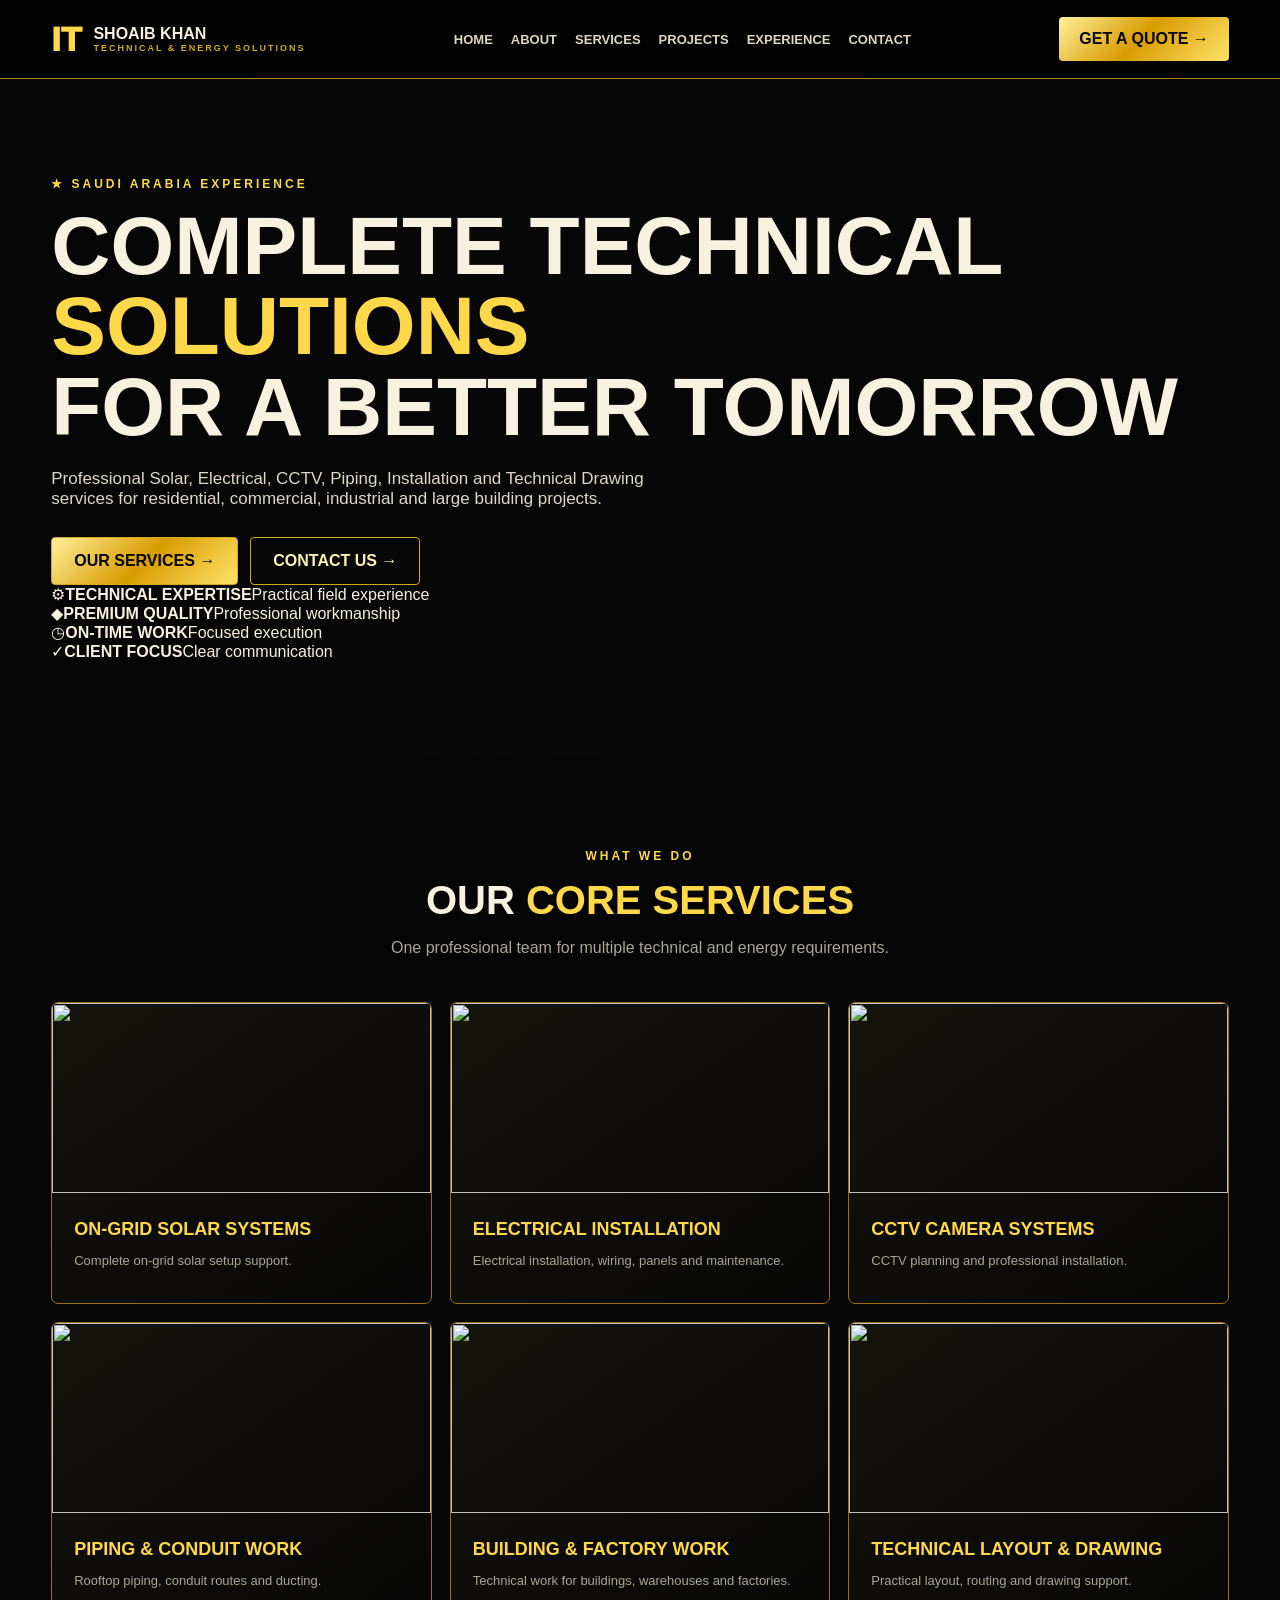
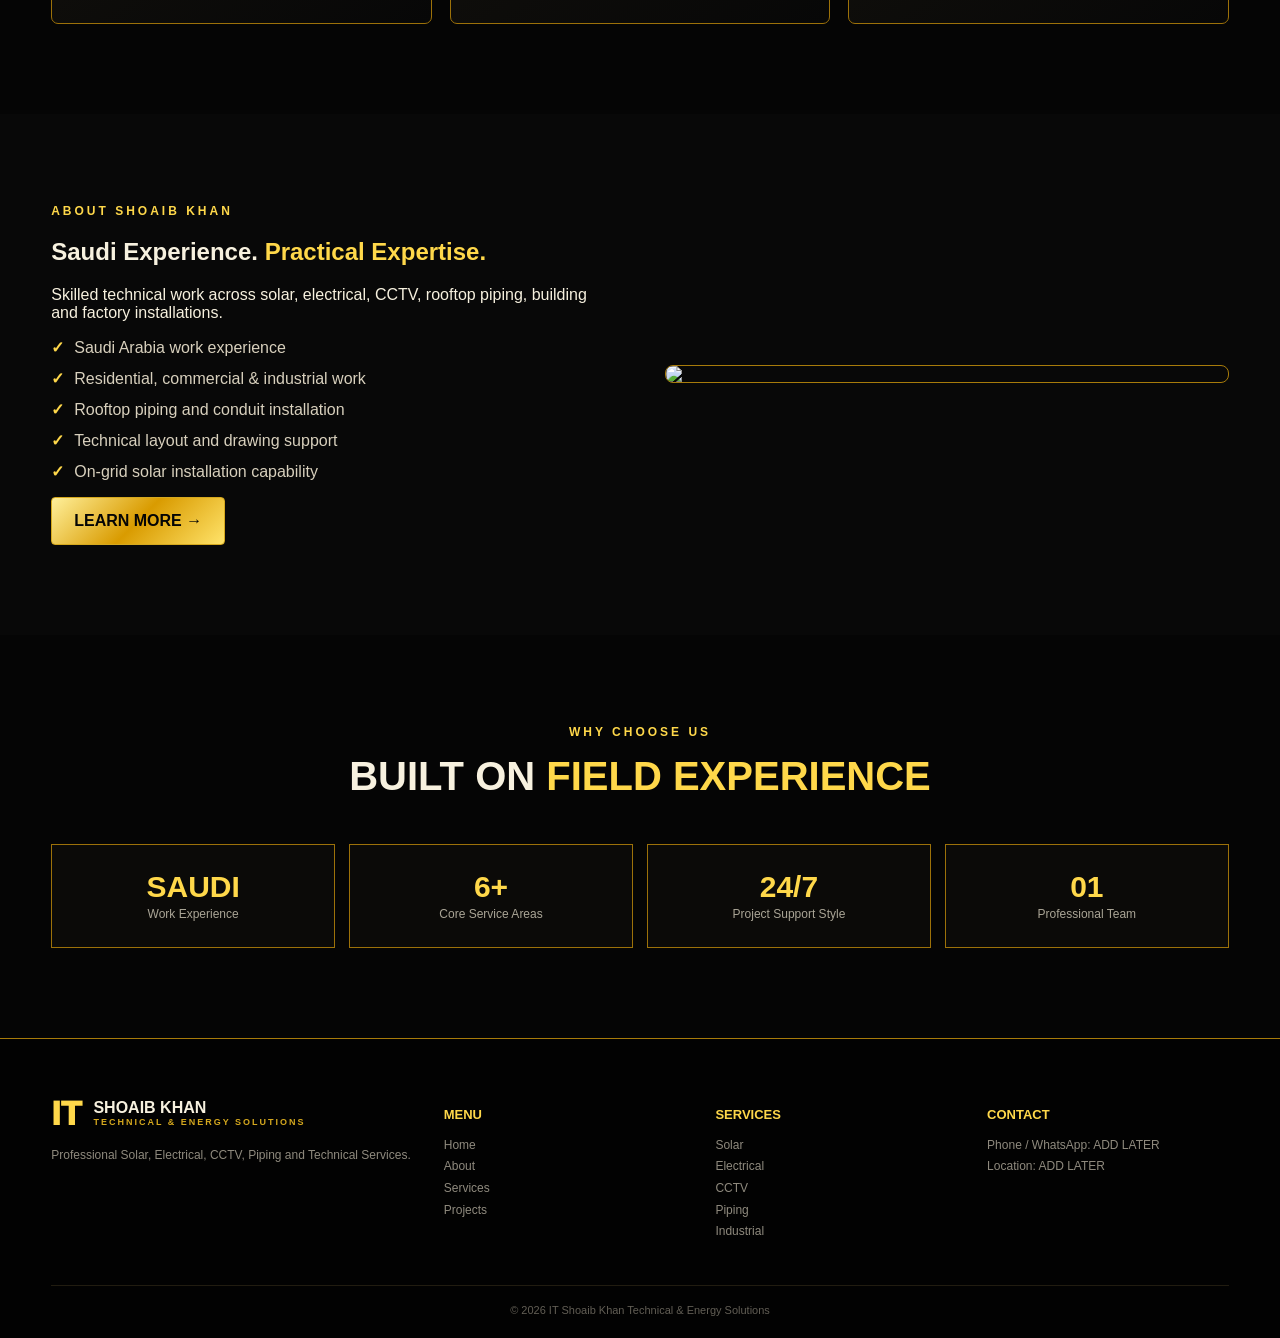
==== index.html @ 45825aa4 "Add files via upload" ====
<!doctype html><html lang="en"><head><meta charset="utf-8"><meta name="viewport" content="width=device-width,initial-scale=1"><title>IT Shoaib Khan | Technical & Energy Solutions</title><link rel="stylesheet" href="style.css"></head><body>
<header><div class="wrap nav"><a href="index.html" class="brand"><span class="mark">IT</span><span>SHOAIB KHAN<small>TECHNICAL & ENERGY SOLUTIONS</small></span></a><button class="hamb" onclick="document.querySelector('.links').classList.toggle('open')">☰</button><nav class="links"><a href="index.html">HOME</a><a href="about.html">ABOUT</a><a href="services.html">SERVICES</a><a href="projects.html">PROJECTS</a><a href="experience.html">EXPERIENCE</a><a href="contact.html">CONTACT</a></nav><a class="quote" href="contact.html">GET A QUOTE →</a></div></header>
<main>
<section class="hero"><div class="wrap"><div class="eyebrow">★ SAUDI ARABIA EXPERIENCE</div><h1>COMPLETE TECHNICAL<br><span class="gold">SOLUTIONS</span><br>FOR A BETTER TOMORROW</h1><p>Professional Solar, Electrical, CCTV, Piping, Installation and Technical Drawing services for residential, commercial, industrial and large building projects.</p><div class="actions"><a class="btn goldbtn" href="services.html">OUR SERVICES →</a><a class="btn darkbtn" href="contact.html">CONTACT US →</a></div><div class="chips"><div class="chip">⚙<b>TECHNICAL EXPERTISE</b><span>Practical field experience</span></div><div class="chip">◆<b>PREMIUM QUALITY</b><span>Professional workmanship</span></div><div class="chip">◷<b>ON-TIME WORK</b><span>Focused execution</span></div><div class="chip">✓<b>CLIENT FOCUS</b><span>Clear communication</span></div></div></div></section>
<section><div class="wrap"><div class="head"><div class="eyebrow">WHAT WE DO</div><h2>OUR <span class="gold">CORE SERVICES</span></h2><p>One professional team for multiple technical and energy requirements.</p></div><div class="cards">
<article class="card"><img src="https://images.unsplash.com/photo-1508514177221-188b1cf16e9d?auto=format&fit=crop&w=900&q=85"><div class="body"><h3>ON-GRID SOLAR SYSTEMS</h3><p>Complete on-grid solar setup support.</p></div></article>
<article class="card"><img src="https://images.unsplash.com/photo-1621905252507-b35492cc74b4?auto=format&fit=crop&w=900&q=85"><div class="body"><h3>ELECTRICAL INSTALLATION</h3><p>Electrical installation, wiring, panels and maintenance.</p></div></article>
<article class="card"><img src="https://images.unsplash.com/photo-1558008258-3256797b43f3?auto=format&fit=crop&w=900&q=85"><div class="body"><h3>CCTV CAMERA SYSTEMS</h3><p>CCTV planning and professional installation.</p></div></article>
<article class="card"><img src="https://images.unsplash.com/photo-1513828583688-c52646db42da?auto=format&fit=crop&w=900&q=85"><div class="body"><h3>PIPING & CONDUIT WORK</h3><p>Rooftop piping, conduit routes and ducting.</p></div></article>
<article class="card"><img src="https://images.unsplash.com/photo-1581094794329-c8112a89af12?auto=format&fit=crop&w=900&q=85"><div class="body"><h3>BUILDING & FACTORY WORK</h3><p>Technical work for buildings, warehouses and factories.</p></div></article>
<article class="card"><img src="https://images.unsplash.com/photo-1581092160607-ee22621dd758?auto=format&fit=crop&w=900&q=85"><div class="body"><h3>TECHNICAL LAYOUT & DRAWING</h3><p>Practical layout, routing and drawing support.</p></div></article>
</div></div></section>
<section class="dark2"><div class="wrap split"><div><div class="eyebrow">ABOUT SHOAIB KHAN</div><h2>Saudi Experience. <span class="gold">Practical Expertise.</span></h2><p>Skilled technical work across solar, electrical, CCTV, rooftop piping, building and factory installations.</p><ul class="checks"><li>Saudi Arabia work experience</li><li>Residential, commercial & industrial work</li><li>Rooftop piping and conduit installation</li><li>Technical layout and drawing support</li><li>On-grid solar installation capability</li></ul><a class="btn goldbtn" href="about.html">LEARN MORE →</a></div><img src="https://images.unsplash.com/photo-1581094794329-c8112a89af12?auto=format&fit=crop&w=1100&q=85"></div></section>
<section><div class="wrap"><div class="head"><div class="eyebrow">WHY CHOOSE US</div><h2>BUILT ON <span class="gold">FIELD EXPERIENCE</span></h2></div><div class="stats"><div class="stat"><strong>SAUDI</strong><span>Work Experience</span></div><div class="stat"><strong>6+</strong><span>Core Service Areas</span></div><div class="stat"><strong>24/7</strong><span>Project Support Style</span></div><div class="stat"><strong>01</strong><span>Professional Team</span></div></div></div></section>
</main><footer><div class="wrap foot"><div><div class="brand"><span class="mark">IT</span><span>SHOAIB KHAN<small>TECHNICAL & ENERGY SOLUTIONS</small></span></div><p>Professional Solar, Electrical, CCTV, Piping and Technical Services.</p></div><div><h3>MENU</h3><p>Home<br>About<br>Services<br>Projects</p></div><div><h3>SERVICES</h3><p>Solar<br>Electrical<br>CCTV<br>Piping<br>Industrial</p></div><div><h3>CONTACT</h3><p>Phone / WhatsApp: ADD LATER<br>Location: ADD LATER</p></div></div><div class="wrap copy">© 2026 IT Shoaib Khan Technical & Energy Solutions</div></footer></body></html>
---- style.css ----
*{box-sizing:border-box}html{scroll-behavior:smooth}body{margin:0;background:#050505;color:#f7f1df;font-family:Arial,Helvetica,sans-serif}a{color:inherit;text-decoration:none}.wrap{width:min(1180px,92%);margin:auto}header{position:sticky;top:0;z-index:99;background:rgba(3,3,3,.97);border-bottom:1px solid #b8860b}.nav{min-height:78px;display:flex;align-items:center;justify-content:space-between;gap:20px}.brand{display:flex;align-items:center;gap:12px;font-weight:900}.mark{font-size:34px;color:#ffd84a;font-weight:1000}.brand small{display:block;color:#d5a81e;font-size:9px;letter-spacing:2px}.links{display:flex;gap:18px}.links a{color:#ddd6c3;font-size:13px;font-weight:700}.links a:hover{color:#ffd84a}.quote{background:linear-gradient(135deg,#fff09b,#d99b00 48%,#ffe36a);color:#050505;padding:13px 20px;border-radius:4px;font-weight:900}.hamb{display:none;background:none;border:0;color:#ffd84a;font-size:28px}.hero{min-height:680px;display:flex;align-items:center;background:linear-gradient(90deg,#050505 0%,#080808e8 38%,#05050533 100%),url('https://images.unsplash.com/photo-1508514177221-188b1cf16e9d?auto=format&fit=crop&w=1900&q=90') center/cover}.hero h1{font-size:clamp(46px,7vw,82px);line-height:.98;margin:0 0 22px}.gold{color:#ffd84a}.hero p{max-width:650px;color:#ddd7c8;font-size:17px}.eyebrow{color:#ffd84a;letter-spacing:3px;font-size:12px;font-weight:900;margin-bottom:15px}.actions{display:flex;gap:12px;flex-wrap:wrap;margin-top:28px}.btn{display:inline-block;padding:14px 22px;border:1px solid #d5a81e;border-radius:4px;font-weight:900}.goldbtn{background:linear-gradient(135deg,#fff09b,#d99b00,#ffe36a);color:#050505}.darkbtn{background:#090909dd;color:#fff1b2}section{padding:90px 0}.dark2{background:#080808}.head{text-align:center;max-width:760px;margin:0 auto 45px}.head h2{font-size:40px;margin:0 0 12px}.head p{color:#aaa596}.cards{display:grid;grid-template-columns:repeat(3,1fr);gap:18px}.card{background:linear-gradient(145deg,#15130e,#070707);border:1px solid #9c7109;border-radius:7px;overflow:hidden}.card img{height:190px;width:100%;object-fit:cover}.card .body{padding:22px}.card h3{color:#ffd84a;margin:0 0 8px;font-size:18px}.card p{color:#aaa596;font-size:13px}.split{display:grid;grid-template-columns:1fr 1fr;gap:50px;align-items:center}.split img{width:100%;border:1px solid #a77b0a;border-radius:8px}.checks{list-style:none;padding:0;color:#d8d0bd}.checks li{margin:12px 0}.checks li:before{content:"✓";color:#ffd84a;font-weight:900;margin-right:10px}.stats{display:grid;grid-template-columns:repeat(4,1fr);gap:14px}.stat{border:1px solid #9c7109;padding:25px;text-align:center;background:#0b0a08}.stat strong{font-size:30px;color:#ffd84a;display:block}.stat span{color:#aaa596;font-size:12px}.gallery{display:grid;grid-template-columns:repeat(3,1fr);gap:14px}.gallery img{width:100%;height:230px;object-fit:cover;border:1px solid #9c7109;border-radius:6px}.contact{background:linear-gradient(135deg,#111008,#050505);border-top:1px solid #a77b0a;border-bottom:1px solid #a77b0a}.form{display:grid;grid-template-columns:1fr 1fr;gap:13px}.form input,.form textarea,.form select{width:100%;padding:15px;background:#090909;border:1px solid #76580b;color:#fff;border-radius:4px}.form textarea{min-height:150px}.full{grid-column:1/-1}footer{padding:55px 0 22px;background:#020202;border-top:1px solid #a77b0a}.foot{display:grid;grid-template-columns:1.5fr 1fr 1fr 1fr;gap:30px}.foot h3{color:#ffd84a;font-size:13px}.foot p{color:#8f8a7e;font-size:12px;line-height:1.8}.copy{text-align:center;color:#625e55;border-top:1px solid #211c10;padding-top:18px;margin-top:30px;font-size:11px}@media(max-width:900px){.links{display:none;position:absolute;left:0;right:0;top:78px;background:#050505;padding:20px;flex-direction:column;border-bottom:1px solid #a77b0a}.links.open{display:flex}.hamb{display:block}.quote{display:none}.cards,.stats{grid-template-columns:1fr 1fr}.split,.foot{grid-template-columns:1fr}}@media(max-width:600px){.hero{min-height:760px}.hero h1{font-size:48px}.hero p{font-size:15px}.cards,.stats,.split,.form{grid-template-columns:1fr}.head h2{font-size:31px}}
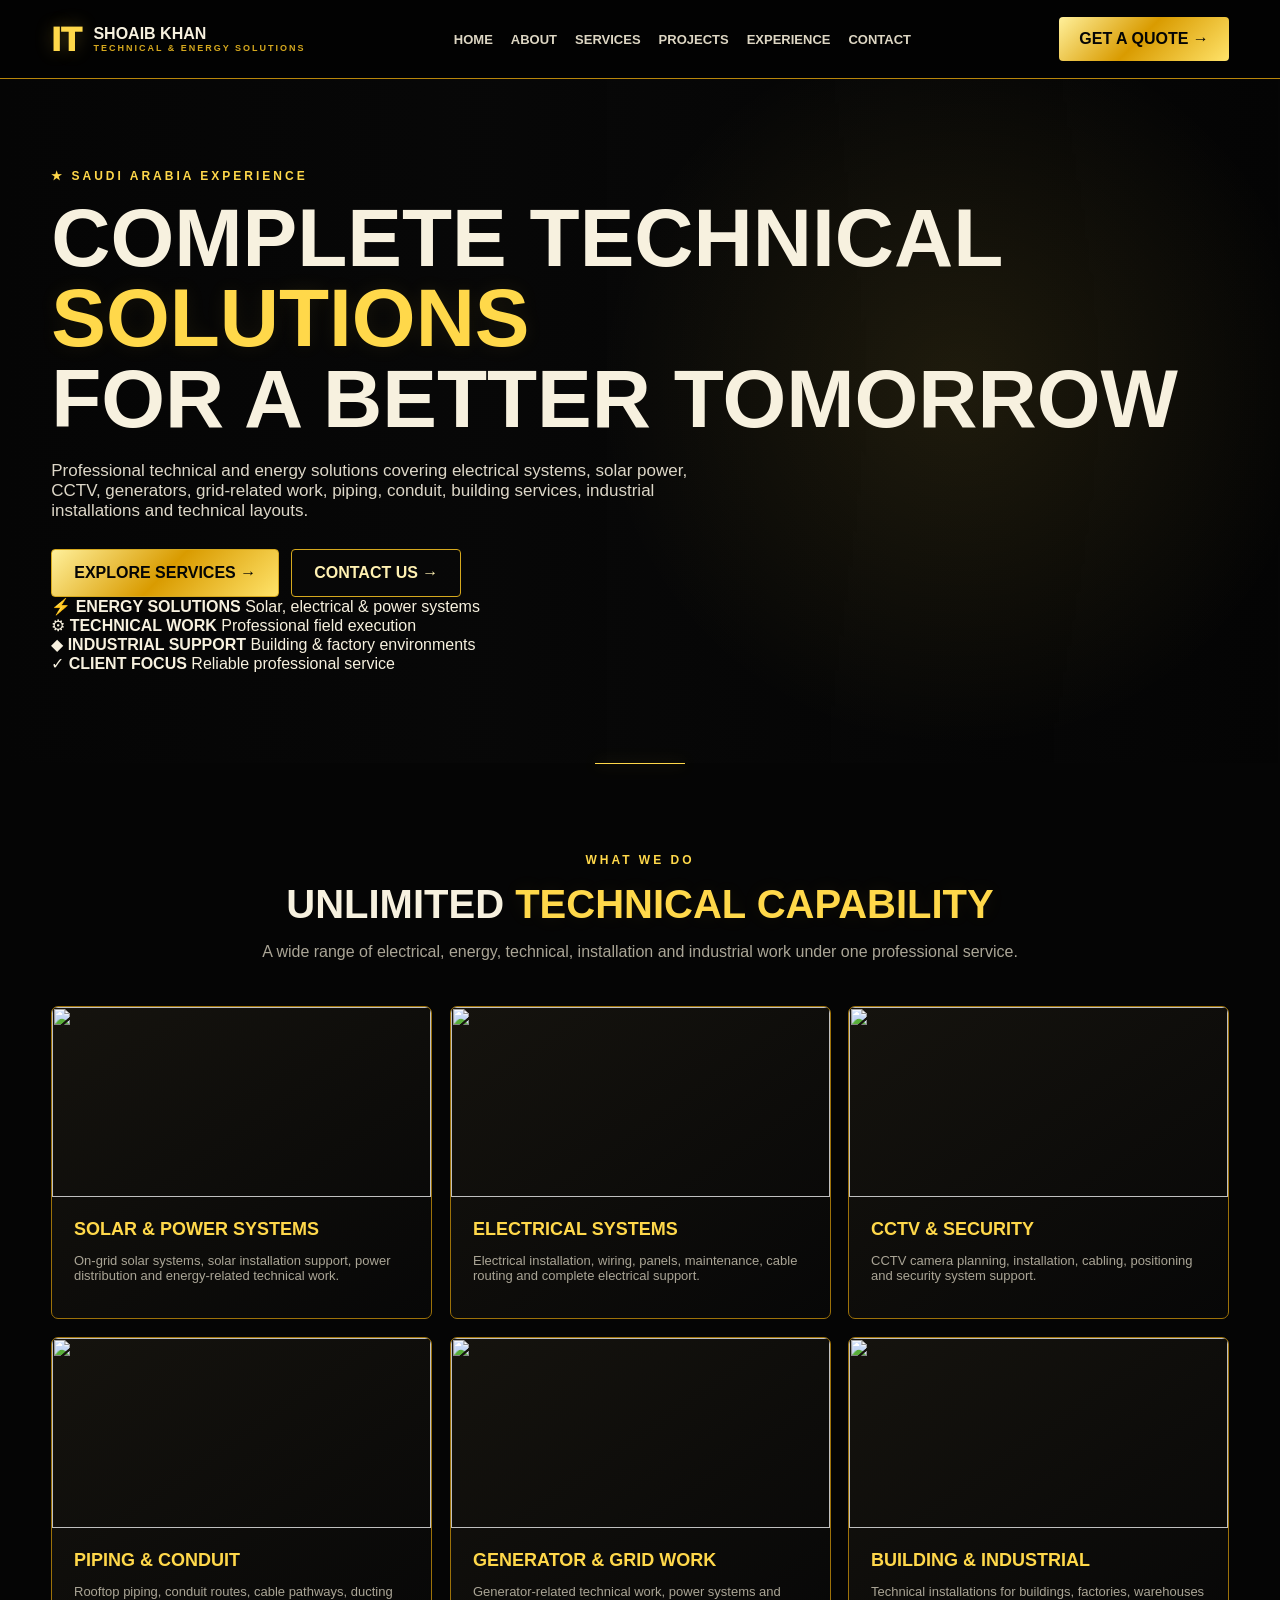
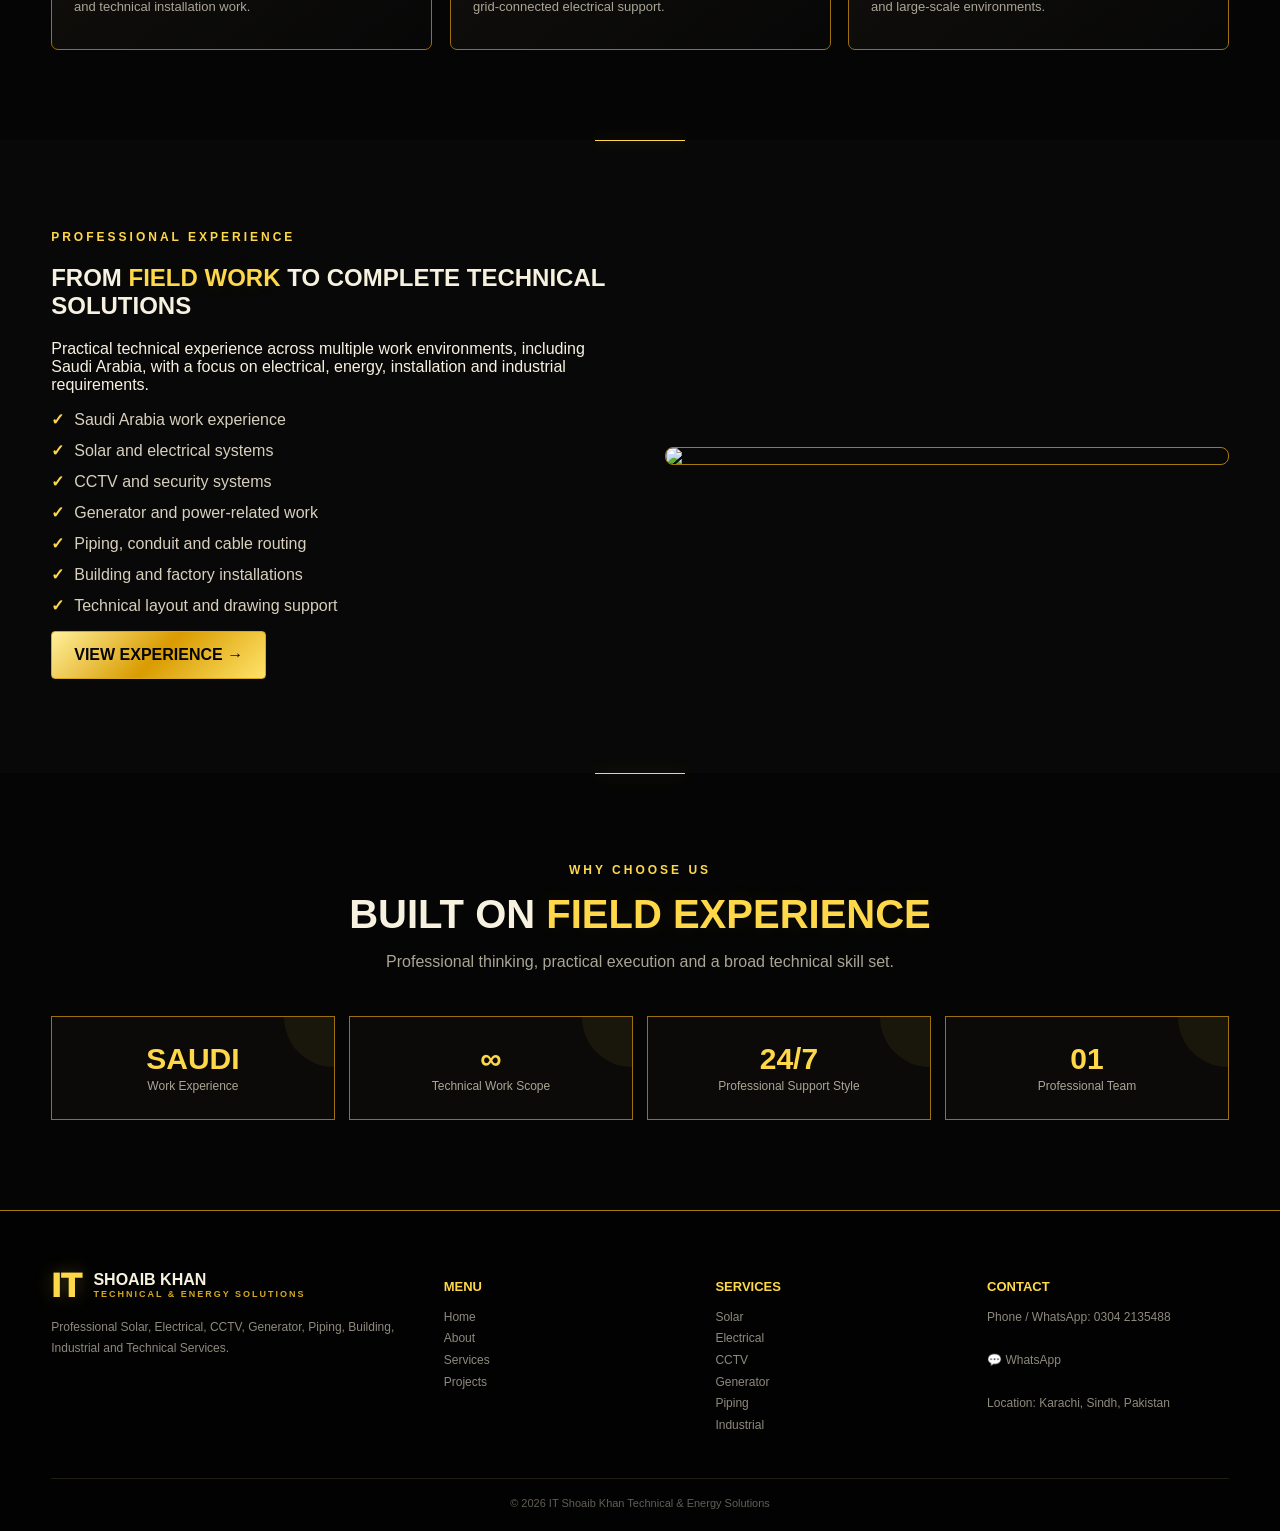
==== commit 473386a3: "Refactor index.html for improved structure and content Updated the HTML structure and content for be" ====
--- a/index.html
+++ b/index.html
@@ -1,15 +1,305 @@
-<!doctype html><html lang="en"><head><meta charset="utf-8"><meta name="viewport" content="width=device-width,initial-scale=1"><title>IT Shoaib Khan | Technical & Energy Solutions</title><link rel="stylesheet" href="style.css"></head><body>
-<header><div class="wrap nav"><a href="index.html" class="brand"><span class="mark">IT</span><span>SHOAIB KHAN<small>TECHNICAL & ENERGY SOLUTIONS</small></span></a><button class="hamb" onclick="document.querySelector('.links').classList.toggle('open')">☰</button><nav class="links"><a href="index.html">HOME</a><a href="about.html">ABOUT</a><a href="services.html">SERVICES</a><a href="projects.html">PROJECTS</a><a href="experience.html">EXPERIENCE</a><a href="contact.html">CONTACT</a></nav><a class="quote" href="contact.html">GET A QUOTE →</a></div></header>
+ <!doctype html>
+<html lang="en">
+<head>
+<meta charset="utf-8">
+<meta name="viewport" content="width=device-width,initial-scale=1">
+<title>IT Shoaib Khan | Technical & Energy Solutions</title>
+<link rel="stylesheet" href="style.css">
+</head>
+
+<body>
+
+<header>
+<div class="wrap nav">
+
+<a href="index.html" class="brand">
+<span class="mark">IT</span>
+<span>SHOAIB KHAN<small>TECHNICAL & ENERGY SOLUTIONS</small></span>
+</a>
+
+<button class="hamb" onclick="document.querySelector('.links').classList.toggle('open')">☰</button>
+
+<nav class="links">
+<a href="index.html">HOME</a>
+<a href="about.html">ABOUT</a>
+<a href="services.html">SERVICES</a>
+<a href="projects.html">PROJECTS</a>
+<a href="experience.html">EXPERIENCE</a>
+<a href="contact.html">CONTACT</a>
+</nav>
+
+<a class="quote" href="contact.html">GET A QUOTE →</a>
+
+</div>
+</header>
+
 <main>
-<section class="hero"><div class="wrap"><div class="eyebrow">★ SAUDI ARABIA EXPERIENCE</div><h1>COMPLETE TECHNICAL<br><span class="gold">SOLUTIONS</span><br>FOR A BETTER TOMORROW</h1><p>Professional Solar, Electrical, CCTV, Piping, Installation and Technical Drawing services for residential, commercial, industrial and large building projects.</p><div class="actions"><a class="btn goldbtn" href="services.html">OUR SERVICES →</a><a class="btn darkbtn" href="contact.html">CONTACT US →</a></div><div class="chips"><div class="chip">⚙<b>TECHNICAL EXPERTISE</b><span>Practical field experience</span></div><div class="chip">◆<b>PREMIUM QUALITY</b><span>Professional workmanship</span></div><div class="chip">◷<b>ON-TIME WORK</b><span>Focused execution</span></div><div class="chip">✓<b>CLIENT FOCUS</b><span>Clear communication</span></div></div></div></section>
-<section><div class="wrap"><div class="head"><div class="eyebrow">WHAT WE DO</div><h2>OUR <span class="gold">CORE SERVICES</span></h2><p>One professional team for multiple technical and energy requirements.</p></div><div class="cards">
-<article class="card"><img src="https://images.unsplash.com/photo-1508514177221-188b1cf16e9d?auto=format&fit=crop&w=900&q=85"><div class="body"><h3>ON-GRID SOLAR SYSTEMS</h3><p>Complete on-grid solar setup support.</p></div></article>
-<article class="card"><img src="https://images.unsplash.com/photo-1621905252507-b35492cc74b4?auto=format&fit=crop&w=900&q=85"><div class="body"><h3>ELECTRICAL INSTALLATION</h3><p>Electrical installation, wiring, panels and maintenance.</p></div></article>
-<article class="card"><img src="https://images.unsplash.com/photo-1558008258-3256797b43f3?auto=format&fit=crop&w=900&q=85"><div class="body"><h3>CCTV CAMERA SYSTEMS</h3><p>CCTV planning and professional installation.</p></div></article>
-<article class="card"><img src="https://images.unsplash.com/photo-1513828583688-c52646db42da?auto=format&fit=crop&w=900&q=85"><div class="body"><h3>PIPING & CONDUIT WORK</h3><p>Rooftop piping, conduit routes and ducting.</p></div></article>
-<article class="card"><img src="https://images.unsplash.com/photo-1581094794329-c8112a89af12?auto=format&fit=crop&w=900&q=85"><div class="body"><h3>BUILDING & FACTORY WORK</h3><p>Technical work for buildings, warehouses and factories.</p></div></article>
-<article class="card"><img src="https://images.unsplash.com/photo-1581092160607-ee22621dd758?auto=format&fit=crop&w=900&q=85"><div class="body"><h3>TECHNICAL LAYOUT & DRAWING</h3><p>Practical layout, routing and drawing support.</p></div></article>
-</div></div></section>
-<section class="dark2"><div class="wrap split"><div><div class="eyebrow">ABOUT SHOAIB KHAN</div><h2>Saudi Experience. <span class="gold">Practical Expertise.</span></h2><p>Skilled technical work across solar, electrical, CCTV, rooftop piping, building and factory installations.</p><ul class="checks"><li>Saudi Arabia work experience</li><li>Residential, commercial & industrial work</li><li>Rooftop piping and conduit installation</li><li>Technical layout and drawing support</li><li>On-grid solar installation capability</li></ul><a class="btn goldbtn" href="about.html">LEARN MORE →</a></div><img src="https://images.unsplash.com/photo-1581094794329-c8112a89af12?auto=format&fit=crop&w=1100&q=85"></div></section>
-<section><div class="wrap"><div class="head"><div class="eyebrow">WHY CHOOSE US</div><h2>BUILT ON <span class="gold">FIELD EXPERIENCE</span></h2></div><div class="stats"><div class="stat"><strong>SAUDI</strong><span>Work Experience</span></div><div class="stat"><strong>6+</strong><span>Core Service Areas</span></div><div class="stat"><strong>24/7</strong><span>Project Support Style</span></div><div class="stat"><strong>01</strong><span>Professional Team</span></div></div></div></section>
-</main><footer><div class="wrap foot"><div><div class="brand"><span class="mark">IT</span><span>SHOAIB KHAN<small>TECHNICAL & ENERGY SOLUTIONS</small></span></div><p>Professional Solar, Electrical, CCTV, Piping and Technical Services.</p></div><div><h3>MENU</h3><p>Home<br>About<br>Services<br>Projects</p></div><div><h3>SERVICES</h3><p>Solar<br>Electrical<br>CCTV<br>Piping<br>Industrial</p></div><div><h3>CONTACT</h3><p>Phone / WhatsApp: ADD LATER<br>Location: ADD LATER</p></div></div><div class="wrap copy">© 2026 IT Shoaib Khan Technical & Energy Solutions</div></footer></body></html>+
+<section class="hero">
+<div class="wrap">
+
+<div class="eyebrow">★ SAUDI ARABIA EXPERIENCE</div>
+
+<h1>
+COMPLETE TECHNICAL<br>
+<span class="gold">SOLUTIONS</span><br>
+FOR A BETTER TOMORROW
+</h1>
+
+<p>
+Professional technical and energy solutions covering electrical systems,
+solar power, CCTV, generators, grid-related work, piping, conduit,
+building services, industrial installations and technical layouts.
+</p>
+
+<div class="actions">
+<a class="btn goldbtn" href="services.html">EXPLORE SERVICES →</a>
+<a class="btn darkbtn" href="contact.html">CONTACT US →</a>
+</div>
+
+<div class="chips">
+
+<div class="chip">
+⚡
+<b>ENERGY SOLUTIONS</b>
+<span>Solar, electrical & power systems</span>
+</div>
+
+<div class="chip">
+⚙
+<b>TECHNICAL WORK</b>
+<span>Professional field execution</span>
+</div>
+
+<div class="chip">
+◆
+<b>INDUSTRIAL SUPPORT</b>
+<span>Building & factory environments</span>
+</div>
+
+<div class="chip">
+✓
+<b>CLIENT FOCUS</b>
+<span>Reliable professional service</span>
+</div>
+
+</div>
+
+</div>
+</section>
+
+<section>
+<div class="wrap">
+
+<div class="head">
+<div class="eyebrow">WHAT WE DO</div>
+<h2>UNLIMITED <span class="gold">TECHNICAL CAPABILITY</span></h2>
+<p>
+A wide range of electrical, energy, technical, installation and industrial
+work under one professional service.
+</p>
+</div>
+
+<div class="cards">
+
+<article class="card">
+<img src="https://images.unsplash.com/photo-1508514177221-188b1cf16e9d?auto=format&fit=crop&w=900&q=85">
+<div class="body">
+<h3>SOLAR & POWER SYSTEMS</h3>
+<p>On-grid solar systems, solar installation support, power distribution and energy-related technical work.</p>
+</div>
+</article>
+
+<article class="card">
+<img src="https://images.unsplash.com/photo-1621905252507-b35492cc74b4?auto=format&fit=crop&w=900&q=85">
+<div class="body">
+<h3>ELECTRICAL SYSTEMS</h3>
+<p>Electrical installation, wiring, panels, maintenance, cable routing and complete electrical support.</p>
+</div>
+</article>
+
+<article class="card">
+<img src="https://images.unsplash.com/photo-1558008258-3256797b43f3?auto=format&fit=crop&w=900&q=85">
+<div class="body">
+<h3>CCTV & SECURITY</h3>
+<p>CCTV camera planning, installation, cabling, positioning and security system support.</p>
+</div>
+</article>
+
+<article class="card">
+<img src="https://images.unsplash.com/photo-1513828583688-c52646db42da?auto=format&fit=crop&w=900&q=85">
+<div class="body">
+<h3>PIPING & CONDUIT</h3>
+<p>Rooftop piping, conduit routes, cable pathways, ducting and technical installation work.</p>
+</div>
+</article>
+
+<article class="card">
+<img src="https://images.unsplash.com/photo-1581094794329-c8112a89af12?auto=format&fit=crop&w=900&q=85">
+<div class="body">
+<h3>GENERATOR & GRID WORK</h3>
+<p>Generator-related technical work, power systems and grid-connected electrical support.</p>
+</div>
+</article>
+
+<article class="card">
+<img src="https://images.unsplash.com/photo-1581092160607-ee22621dd758?auto=format&fit=crop&w=900&q=85">
+<div class="body">
+<h3>BUILDING & INDUSTRIAL</h3>
+<p>Technical installations for buildings, factories, warehouses and large-scale environments.</p>
+</div>
+</article>
+
+</div>
+
+</div>
+</section>
+
+<section class="dark2">
+<div class="wrap split">
+
+<div>
+
+<div class="eyebrow">PROFESSIONAL EXPERIENCE</div>
+
+<h2>
+FROM <span class="gold">FIELD WORK</span>
+TO COMPLETE TECHNICAL SOLUTIONS
+</h2>
+
+<p>
+Practical technical experience across multiple work environments,
+including Saudi Arabia, with a focus on electrical, energy,
+installation and industrial requirements.
+</p>
+
+<ul class="checks">
+<li>Saudi Arabia work experience</li>
+<li>Solar and electrical systems</li>
+<li>CCTV and security systems</li>
+<li>Generator and power-related work</li>
+<li>Piping, conduit and cable routing</li>
+<li>Building and factory installations</li>
+<li>Technical layout and drawing support</li>
+</ul>
+
+<a class="btn goldbtn" href="experience.html">VIEW EXPERIENCE →</a>
+
+</div>
+
+<img src="https://images.unsplash.com/photo-1581094794329-c8112a89af12?auto=format&fit=crop&w=1100&q=85">
+
+</div>
+</section>
+
+<section>
+
+<div class="wrap">
+
+<div class="head">
+<div class="eyebrow">WHY CHOOSE US</div>
+<h2>BUILT ON <span class="gold">FIELD EXPERIENCE</span></h2>
+<p>Professional thinking, practical execution and a broad technical skill set.</p>
+</div>
+
+<div class="stats">
+
+<div class="stat">
+<strong>SAUDI</strong>
+<span>Work Experience</span>
+</div>
+
+<div class="stat">
+<strong>∞</strong>
+<span>Technical Work Scope</span>
+</div>
+
+<div class="stat">
+<strong>24/7</strong>
+<span>Professional Support Style</span>
+</div>
+
+<div class="stat">
+<strong>01</strong>
+<span>Professional Team</span>
+</div>
+
+</div>
+
+</div>
+
+</section>
+
+</main>
+
+<footer>
+
+<div class="wrap foot">
+
+<div>
+<div class="brand">
+<span class="mark">IT</span>
+<span>SHOAIB KHAN<small>TECHNICAL & ENERGY SOLUTIONS</small></span>
+</div>
+
+<p>
+Professional Solar, Electrical, CCTV, Generator, Piping,
+Building, Industrial and Technical Services.
+</p>
+</div>
+
+<div>
+<h3>MENU</h3>
+<p>
+<a href="index.html">Home</a><br>
+<a href="about.html">About</a><br>
+<a href="services.html">Services</a><br>
+<a href="projects.html">Projects</a>
+</p>
+</div>
+
+<div>
+<h3>SERVICES</h3>
+<p>
+Solar<br>
+Electrical<br>
+CCTV<br>
+Generator<br>
+Piping<br>
+Industrial
+</p>
+</div>
+
+<div>
+<h3>CONTACT</h3>
+
+<p>
+Phone / WhatsApp:
+<a href="tel:+923042135488">0304 2135488</a>
+
+<br><br>
+
+<a href="https://wa.me/923042135488" target="_blank">
+💬 WhatsApp
+</a>
+
+<br><br>
+
+Location:
+<a href="https://maps.app.goo.gl/yNS3Qcixk4PKnn7i7" target="_blank">
+Karachi, Sindh, Pakistan
+</a>
+</p>
+
+</div>
+
+</div>
+
+<div class="wrap copy">
+© 2026 IT Shoaib Khan Technical & Energy Solutions
+</div>
+
+</footer>
+
+</body>
+  </html>
--- a/style.css
+++ b/style.css
@@ -1 +1,917 @@
-*{box-sizing:border-box}html{scroll-behavior:smooth}body{margin:0;background:#050505;color:#f7f1df;font-family:Arial,Helvetica,sans-serif}a{color:inherit;text-decoration:none}.wrap{width:min(1180px,92%);margin:auto}header{position:sticky;top:0;z-index:99;background:rgba(3,3,3,.97);border-bottom:1px solid #b8860b}.nav{min-height:78px;display:flex;align-items:center;justify-content:space-between;gap:20px}.brand{display:flex;align-items:center;gap:12px;font-weight:900}.mark{font-size:34px;color:#ffd84a;font-weight:1000}.brand small{display:block;color:#d5a81e;font-size:9px;letter-spacing:2px}.links{display:flex;gap:18px}.links a{color:#ddd6c3;font-size:13px;font-weight:700}.links a:hover{color:#ffd84a}.quote{background:linear-gradient(135deg,#fff09b,#d99b00 48%,#ffe36a);color:#050505;padding:13px 20px;border-radius:4px;font-weight:900}.hamb{display:none;background:none;border:0;color:#ffd84a;font-size:28px}.hero{min-height:680px;display:flex;align-items:center;background:linear-gradient(90deg,#050505 0%,#080808e8 38%,#05050533 100%),url('https://images.unsplash.com/photo-1508514177221-188b1cf16e9d?auto=format&fit=crop&w=1900&q=90') center/cover}.hero h1{font-size:clamp(46px,7vw,82px);line-height:.98;margin:0 0 22px}.gold{color:#ffd84a}.hero p{max-width:650px;color:#ddd7c8;font-size:17px}.eyebrow{color:#ffd84a;letter-spacing:3px;font-size:12px;font-weight:900;margin-bottom:15px}.actions{display:flex;gap:12px;flex-wrap:wrap;margin-top:28px}.btn{display:inline-block;padding:14px 22px;border:1px solid #d5a81e;border-radius:4px;font-weight:900}.goldbtn{background:linear-gradient(135deg,#fff09b,#d99b00,#ffe36a);color:#050505}.darkbtn{background:#090909dd;color:#fff1b2}section{padding:90px 0}.dark2{background:#080808}.head{text-align:center;max-width:760px;margin:0 auto 45px}.head h2{font-size:40px;margin:0 0 12px}.head p{color:#aaa596}.cards{display:grid;grid-template-columns:repeat(3,1fr);gap:18px}.card{background:linear-gradient(145deg,#15130e,#070707);border:1px solid #9c7109;border-radius:7px;overflow:hidden}.card img{height:190px;width:100%;object-fit:cover}.card .body{padding:22px}.card h3{color:#ffd84a;margin:0 0 8px;font-size:18px}.card p{color:#aaa596;font-size:13px}.split{display:grid;grid-template-columns:1fr 1fr;gap:50px;align-items:center}.split img{width:100%;border:1px solid #a77b0a;border-radius:8px}.checks{list-style:none;padding:0;color:#d8d0bd}.checks li{margin:12px 0}.checks li:before{content:"✓";color:#ffd84a;font-weight:900;margin-right:10px}.stats{display:grid;grid-template-columns:repeat(4,1fr);gap:14px}.stat{border:1px solid #9c7109;padding:25px;text-align:center;background:#0b0a08}.stat strong{font-size:30px;color:#ffd84a;display:block}.stat span{color:#aaa596;font-size:12px}.gallery{display:grid;grid-template-columns:repeat(3,1fr);gap:14px}.gallery img{width:100%;height:230px;object-fit:cover;border:1px solid #9c7109;border-radius:6px}.contact{background:linear-gradient(135deg,#111008,#050505);border-top:1px solid #a77b0a;border-bottom:1px solid #a77b0a}.form{display:grid;grid-template-columns:1fr 1fr;gap:13px}.form input,.form textarea,.form select{width:100%;padding:15px;background:#090909;border:1px solid #76580b;color:#fff;border-radius:4px}.form textarea{min-height:150px}.full{grid-column:1/-1}footer{padding:55px 0 22px;background:#020202;border-top:1px solid #a77b0a}.foot{display:grid;grid-template-columns:1.5fr 1fr 1fr 1fr;gap:30px}.foot h3{color:#ffd84a;font-size:13px}.foot p{color:#8f8a7e;font-size:12px;line-height:1.8}.copy{text-align:center;color:#625e55;border-top:1px solid #211c10;padding-top:18px;margin-top:30px;font-size:11px}@media(max-width:900px){.links{display:none;position:absolute;left:0;right:0;top:78px;background:#050505;padding:20px;flex-direction:column;border-bottom:1px solid #a77b0a}.links.open{display:flex}.hamb{display:block}.quote{display:none}.cards,.stats{grid-template-columns:1fr 1fr}.split,.foot{grid-template-columns:1fr}}@media(max-width:600px){.hero{min-height:760px}.hero h1{font-size:48px}.hero p{font-size:15px}.cards,.stats,.split,.form{grid-template-columns:1fr}.head h2{font-size:31px}}+ *{box-sizing:border-box}
+
+html{
+  scroll-behavior:smooth;
+}
+
+body{
+  margin:0;
+  background:#050505;
+  color:#f7f1df;
+  font-family:Arial,Helvetica,sans-serif;
+  overflow-x:hidden;
+}
+
+a{
+  color:inherit;
+  text-decoration:none;
+}
+
+.wrap{
+  width:min(1180px,92%);
+  margin:auto;
+}
+
+/* =========================
+   PREMIUM HEADER
+========================= */
+
+header{
+  position:sticky;
+  top:0;
+  z-index:99;
+  background:rgba(3,3,3,.97);
+  border-bottom:1px solid #b8860b;
+  backdrop-filter:blur(14px);
+  animation:headerDrop .8s ease both;
+}
+
+.nav{
+  min-height:78px;
+  display:flex;
+  align-items:center;
+  justify-content:space-between;
+  gap:20px;
+}
+
+.brand{
+  display:flex;
+  align-items:center;
+  gap:12px;
+  font-weight:900;
+  transition:transform .35s ease;
+}
+
+.brand:hover{
+  transform:translateY(-2px);
+}
+
+.mark{
+  font-size:34px;
+  color:#ffd84a;
+  font-weight:1000;
+  text-shadow:0 0 18px rgba(255,216,74,.28);
+  animation:logoPulse 3s ease-in-out infinite;
+}
+
+.brand small{
+  display:block;
+  color:#d5a81e;
+  font-size:9px;
+  letter-spacing:2px;
+}
+
+.links{
+  display:flex;
+  gap:18px;
+}
+
+.links a{
+  position:relative;
+  color:#ddd6c3;
+  font-size:13px;
+  font-weight:700;
+  transition:color .3s ease,transform .3s ease;
+}
+
+.links a:after{
+  content:"";
+  position:absolute;
+  left:0;
+  bottom:-7px;
+  width:0;
+  height:2px;
+  background:#ffd84a;
+  box-shadow:0 0 8px rgba(255,216,74,.5);
+  transition:width .35s ease;
+}
+
+.links a:hover{
+  color:#ffd84a;
+  transform:translateY(-2px);
+}
+
+.links a:hover:after{
+  width:100%;
+}
+
+.quote{
+  position:relative;
+  overflow:hidden;
+  background:linear-gradient(135deg,#fff09b,#d99b00 48%,#ffe36a);
+  color:#050505;
+  padding:13px 20px;
+  border-radius:4px;
+  font-weight:900;
+  transition:transform .3s ease,box-shadow .3s ease;
+}
+
+.quote:before,
+.btn:before{
+  content:"";
+  position:absolute;
+  top:0;
+  left:-120%;
+  width:80%;
+  height:100%;
+  background:linear-gradient(
+    90deg,
+    transparent,
+    rgba(255,255,255,.55),
+    transparent
+  );
+  transform:skewX(-20deg);
+  transition:left .65s ease;
+}
+
+.quote:hover:before,
+.btn:hover:before{
+  left:140%;
+}
+
+.quote:hover{
+  transform:translateY(-3px);
+  box-shadow:0 8px 30px rgba(255,204,50,.18);
+}
+
+.hamb{
+  display:none;
+  background:none;
+  border:0;
+  color:#ffd84a;
+  font-size:28px;
+}
+
+/* =========================
+   HERO
+========================= */
+
+.hero{
+  min-height:680px;
+  display:flex;
+  align-items:center;
+  position:relative;
+  overflow:hidden;
+  background:
+    linear-gradient(
+      90deg,
+      #050505 0%,
+      #080808e8 38%,
+      #05050533 100%
+    ),
+    url('https://images.unsplash.com/photo-1508514177221-188b1cf16e9d?auto=format&fit=crop&w=1900&q=90')
+    center/cover;
+  animation:heroBackground 1.4s ease both;
+}
+
+.hero:after{
+  content:"";
+  position:absolute;
+  inset:0;
+  pointer-events:none;
+  background:
+    radial-gradient(
+      circle at 75% 45%,
+      rgba(255,216,74,.10),
+      transparent 35%
+    );
+  animation:goldAtmosphere 5s ease-in-out infinite alternate;
+}
+
+.hero .wrap{
+  position:relative;
+  z-index:2;
+}
+
+.hero h1{
+  font-size:clamp(46px,7vw,82px);
+  line-height:.98;
+  margin:0 0 22px;
+  animation:heroTitle 1s cubic-bezier(.16,1,.3,1) .25s both;
+}
+
+.gold{
+  color:#ffd84a;
+  text-shadow:0 0 20px rgba(255,216,74,.08);
+}
+
+.hero p{
+  max-width:650px;
+  color:#ddd7c8;
+  font-size:17px;
+  animation:heroText 1s ease .55s both;
+}
+
+.eyebrow{
+  color:#ffd84a;
+  letter-spacing:3px;
+  font-size:12px;
+  font-weight:900;
+  margin-bottom:15px;
+  animation:eyebrowReveal .9s ease both;
+}
+
+.actions{
+  display:flex;
+  gap:12px;
+  flex-wrap:wrap;
+  margin-top:28px;
+  animation:heroText 1s ease .75s both;
+}
+
+.btn{
+  position:relative;
+  overflow:hidden;
+  display:inline-block;
+  padding:14px 22px;
+  border:1px solid #d5a81e;
+  border-radius:4px;
+  font-weight:900;
+  transition:
+    transform .3s ease,
+    box-shadow .3s ease,
+    border-color .3s ease;
+}
+
+.btn:hover{
+  transform:translateY(-4px);
+  box-shadow:0 12px 30px rgba(255,216,74,.16);
+  border-color:#ffe36a;
+}
+
+.goldbtn{
+  background:linear-gradient(135deg,#fff09b,#d99b00,#ffe36a);
+  color:#050505;
+}
+
+.darkbtn{
+  background:#090909dd;
+  color:#fff1b2;
+}
+
+/* =========================
+   SECTIONS
+========================= */
+
+section{
+  padding:90px 0;
+  position:relative;
+}
+
+section:not(.hero){
+  animation:sectionReveal 1s ease both;
+}
+
+section:not(.hero):before{
+  content:"";
+  position:absolute;
+  top:0;
+  left:50%;
+  width:0;
+  height:1px;
+  background:#ffd84a;
+  box-shadow:0 0 15px rgba(255,216,74,.4);
+  transform:translateX(-50%);
+  animation:lineReveal 1.2s ease .2s both;
+}
+
+.dark2{
+  background:#080808;
+}
+
+.head{
+  text-align:center;
+  max-width:760px;
+  margin:0 auto 45px;
+}
+
+.head h2{
+  font-size:40px;
+  margin:0 0 12px;
+  animation:headingReveal .9s ease both;
+}
+
+.head p{
+  color:#aaa596;
+}
+
+/* =========================
+   CARDS
+========================= */
+
+.cards{
+  display:grid;
+  grid-template-columns:repeat(3,1fr);
+  gap:18px;
+}
+
+.card{
+  background:linear-gradient(145deg,#15130e,#070707);
+  border:1px solid #9c7109;
+  border-radius:7px;
+  overflow:hidden;
+  position:relative;
+  transform:translateY(25px);
+  opacity:0;
+  animation:cardReveal .8s cubic-bezier(.16,1,.3,1) forwards;
+  transition:
+    transform .45s cubic-bezier(.16,1,.3,1),
+    border-color .35s ease,
+    box-shadow .45s ease;
+}
+
+.card:nth-child(1){animation-delay:.15s}
+.card:nth-child(2){animation-delay:.25s}
+.card:nth-child(3){animation-delay:.35s}
+.card:nth-child(4){animation-delay:.45s}
+.card:nth-child(5){animation-delay:.55s}
+.card:nth-child(6){animation-delay:.65s}
+
+.card:after{
+  content:"";
+  position:absolute;
+  inset:0;
+  pointer-events:none;
+  opacity:0;
+  background:
+    linear-gradient(
+      135deg,
+      rgba(255,216,74,.10),
+      transparent 35%
+    );
+  transition:opacity .4s ease;
+}
+
+.card:hover{
+  transform:translateY(-10px) scale(1.015);
+  border-color:#ffd84a;
+  box-shadow:
+    0 20px 45px rgba(0,0,0,.5),
+    0 0 25px rgba(255,216,74,.10);
+}
+
+.card:hover:after{
+  opacity:1;
+}
+
+.card img{
+  height:190px;
+  width:100%;
+  object-fit:cover;
+  display:block;
+  transition:
+    transform .7s cubic-bezier(.16,1,.3,1),
+    filter .5s ease;
+}
+
+.card:hover img{
+  transform:scale(1.08);
+  filter:brightness(1.08) saturate(1.08);
+}
+
+.card .body{
+  padding:22px;
+  position:relative;
+  z-index:2;
+}
+
+.card h3{
+  color:#ffd84a;
+  margin:0 0 8px;
+  font-size:18px;
+  transition:letter-spacing .3s ease;
+}
+
+.card:hover h3{
+  letter-spacing:.5px;
+}
+
+.card p{
+  color:#aaa596;
+  font-size:13px;
+}
+
+/* =========================
+   SPLIT SECTIONS
+========================= */
+
+.split{
+  display:grid;
+  grid-template-columns:1fr 1fr;
+  gap:50px;
+  align-items:center;
+}
+
+.split img{
+  width:100%;
+  display:block;
+  border:1px solid #a77b0a;
+  border-radius:8px;
+  transition:
+    transform .6s cubic-bezier(.16,1,.3,1),
+    box-shadow .5s ease,
+    filter .5s ease;
+}
+
+.split img:hover{
+  transform:scale(1.025);
+  box-shadow:0 20px 45px rgba(0,0,0,.45);
+  filter:brightness(1.06);
+}
+
+.checks{
+  list-style:none;
+  padding:0;
+  color:#d8d0bd;
+}
+
+.checks li{
+  margin:12px 0;
+  opacity:0;
+  animation:checkReveal .6s ease forwards;
+}
+
+.checks li:nth-child(1){animation-delay:.15s}
+.checks li:nth-child(2){animation-delay:.25s}
+.checks li:nth-child(3){animation-delay:.35s}
+.checks li:nth-child(4){animation-delay:.45s}
+.checks li:nth-child(5){animation-delay:.55s}
+.checks li:nth-child(6){animation-delay:.65s}
+
+.checks li:before{
+  content:"✓";
+  color:#ffd84a;
+  font-weight:900;
+  margin-right:10px;
+  display:inline-block;
+  transition:transform .3s ease;
+}
+
+.checks li:hover:before{
+  transform:scale(1.3) rotate(8deg);
+}
+
+/* =========================
+   STATS
+========================= */
+
+.stats{
+  display:grid;
+  grid-template-columns:repeat(4,1fr);
+  gap:14px;
+}
+
+.stat{
+  border:1px solid #9c7109;
+  padding:25px;
+  text-align:center;
+  background:#0b0a08;
+  position:relative;
+  overflow:hidden;
+  transition:
+    transform .4s ease,
+    border-color .4s ease,
+    box-shadow .4s ease;
+  animation:statReveal .8s ease both;
+}
+
+.stat:nth-child(1){animation-delay:.15s}
+.stat:nth-child(2){animation-delay:.3s}
+.stat:nth-child(3){animation-delay:.45s}
+.stat:nth-child(4){animation-delay:.6s}
+
+.stat:before{
+  content:"";
+  position:absolute;
+  width:100px;
+  height:100px;
+  border-radius:50%;
+  background:rgba(255,216,74,.06);
+  top:-50px;
+  right:-50px;
+  transition:transform .5s ease;
+}
+
+.stat:hover{
+  transform:translateY(-7px);
+  border-color:#ffd84a;
+  box-shadow:0 15px 35px rgba(0,0,0,.4);
+}
+
+.stat:hover:before{
+  transform:scale(2.5);
+}
+
+.stat strong{
+  font-size:30px;
+  color:#ffd84a;
+  display:block;
+  position:relative;
+  z-index:2;
+}
+
+.stat span{
+  color:#aaa596;
+  font-size:12px;
+  position:relative;
+  z-index:2;
+}
+
+/* =========================
+   GALLERY
+========================= */
+
+.gallery{
+  display:grid;
+  grid-template-columns:repeat(3,1fr);
+  gap:14px;
+}
+
+.gallery img{
+  width:100%;
+  height:230px;
+  object-fit:cover;
+  display:block;
+  border:1px solid #9c7109;
+  border-radius:6px;
+  transition:
+    transform .6s cubic-bezier(.16,1,.3,1),
+    filter .5s ease,
+    box-shadow .5s ease;
+}
+
+.gallery img:hover{
+  transform:scale(1.045);
+  filter:brightness(1.1);
+  box-shadow:0 15px 35px rgba(0,0,0,.5);
+}
+
+/* =========================
+   CONTACT
+========================= */
+
+.contact{
+  background:linear-gradient(135deg,#111008,#050505);
+  border-top:1px solid #a77b0a;
+  border-bottom:1px solid #a77b0a;
+}
+
+.form{
+  display:grid;
+  grid-template-columns:1fr 1fr;
+  gap:13px;
+}
+
+.form input,
+.form textarea,
+.form select{
+  width:100%;
+  padding:15px;
+  background:#090909;
+  border:1px solid #76580b;
+  color:#fff;
+  border-radius:4px;
+  outline:none;
+  transition:
+    border-color .3s ease,
+    box-shadow .3s ease,
+    transform .3s ease;
+}
+
+.form input:focus,
+.form textarea:focus,
+.form select:focus{
+  border-color:#ffd84a;
+  box-shadow:0 0 0 3px rgba(255,216,74,.08);
+  transform:translateY(-2px);
+}
+
+.form textarea{
+  min-height:150px;
+}
+
+.full{
+  grid-column:1/-1;
+}
+
+/* =========================
+   FOOTER
+========================= */
+
+footer{
+  padding:55px 0 22px;
+  background:#020202;
+  border-top:1px solid #a77b0a;
+}
+
+.foot{
+  display:grid;
+  grid-template-columns:1.5fr 1fr 1fr 1fr;
+  gap:30px;
+}
+
+.foot h3{
+  color:#ffd84a;
+  font-size:13px;
+}
+
+.foot p{
+  color:#8f8a7e;
+  font-size:12px;
+  line-height:1.8;
+}
+
+.copy{
+  text-align:center;
+  color:#625e55;
+  border-top:1px solid #211c10;
+  padding-top:18px;
+  margin-top:30px;
+  font-size:11px;
+}
+
+/* =========================
+   PREMIUM ANIMATION KEYFRAMES
+========================= */
+
+@keyframes headerDrop{
+  from{
+    opacity:0;
+    transform:translateY(-25px);
+  }
+  to{
+    opacity:1;
+    transform:translateY(0);
+  }
+}
+
+@keyframes logoPulse{
+  0%,100%{
+    text-shadow:0 0 12px rgba(255,216,74,.18);
+  }
+  50%{
+    text-shadow:0 0 25px rgba(255,216,74,.38);
+  }
+}
+
+@keyframes heroBackground{
+  from{
+    opacity:0;
+    background-size:110%;
+  }
+  to{
+    opacity:1;
+    background-size:cover;
+  }
+}
+
+@keyframes goldAtmosphere{
+  from{
+    opacity:.35;
+    transform:scale(1);
+  }
+  to{
+    opacity:.75;
+    transform:scale(1.08);
+  }
+}
+
+@keyframes eyebrowReveal{
+  from{
+    opacity:0;
+    transform:translateY(18px);
+    letter-spacing:8px;
+  }
+  to{
+    opacity:1;
+    transform:translateY(0);
+    letter-spacing:3px;
+  }
+}
+
+@keyframes heroTitle{
+  from{
+    opacity:0;
+    transform:translateY(45px);
+    filter:blur(8px);
+  }
+  to{
+    opacity:1;
+    transform:translateY(0);
+    filter:blur(0);
+  }
+}
+
+@keyframes heroText{
+  from{
+    opacity:0;
+    transform:translateY(25px);
+  }
+  to{
+    opacity:1;
+    transform:translateY(0);
+  }
+}
+
+@keyframes sectionReveal{
+  from{
+    opacity:.4;
+  }
+  to{
+    opacity:1;
+  }
+}
+
+@keyframes lineReveal{
+  from{
+    width:0;
+  }
+  to{
+    width:90px;
+  }
+}
+
+@keyframes headingReveal{
+  from{
+    opacity:0;
+    transform:translateY(20px);
+  }
+  to{
+    opacity:1;
+    transform:translateY(0);
+  }
+}
+
+@keyframes cardReveal{
+  from{
+    opacity:0;
+    transform:translateY(35px) scale(.97);
+  }
+  to{
+    opacity:1;
+    transform:translateY(0) scale(1);
+  }
+}
+
+@keyframes checkReveal{
+  from{
+    opacity:0;
+    transform:translateX(-15px);
+  }
+  to{
+    opacity:1;
+    transform:translateX(0);
+  }
+}
+
+@keyframes statReveal{
+  from{
+    opacity:0;
+    transform:translateY(25px) scale(.96);
+  }
+  to{
+    opacity:1;
+    transform:translateY(0) scale(1);
+  }
+}
+
+/* =========================
+   MOBILE MENU
+========================= */
+
+@media(max-width:900px){
+
+  .links{
+    display:none;
+    position:absolute;
+    left:0;
+    right:0;
+    top:78px;
+    background:rgba(5,5,5,.98);
+    padding:20px;
+    flex-direction:column;
+    border-bottom:1px solid #a77b0a;
+    box-shadow:0 15px 30px rgba(0,0,0,.4);
+    animation:menuReveal .35s ease both;
+  }
+
+  .links.open{
+    display:flex;
+  }
+
+  .links a{
+    padding:8px 0;
+  }
+
+  .hamb{
+    display:block;
+    cursor:pointer;
+    transition:transform .3s ease;
+  }
+
+  .hamb:hover{
+    transform:rotate(8deg) scale(1.08);
+  }
+
+  .quote{
+    display:none;
+  }
+
+  .cards,
+  .stats{
+    grid-template-columns:1fr 1fr;
+  }
+
+  .split,
+  .foot{
+    grid-template-columns:1fr;
+  }
+}
+
+@keyframes menuReveal{
+  from{
+    opacity:0;
+    transform:translateY(-10px);
+  }
+  to{
+    opacity:1;
+    transform:translateY(0);
+  }
+}
+
+/* =========================
+   SMALL MOBILE
+========================= */
+
+@media(max-width:600px){
+
+  .hero{
+    min-height:760px;
+  }
+
+  .hero h1{
+    font-size:48px;
+  }
+
+  .hero p{
+    font-size:15px;
+  }
+
+  .cards,
+  .stats,
+  .split,
+  .form{
+    grid-template-columns:1fr;
+  }
+
+  .head h2{
+    font-size:31px;
+  }
+
+  section{
+    padding:70px 0;
+  }
+
+  .gallery{
+    grid-template-columns:1fr;
+  }
+
+  .gallery img{
+    height:250px;
+  }
+
+  .actions{
+    flex-direction:column;
+    align-items:stretch;
+  }
+
+  .btn{
+    text-align:center;
+  }
+}
+
+/* =========================
+   ACCESSIBILITY
+========================= */
+
+@media(prefers-reduced-motion:reduce){
+
+  *,
+  *::before,
+  *::after{
+    animation-duration:.01ms !important;
+    animation-iteration-count:1 !important;
+    transition-duration:.01ms !important;
+    scroll-behavior:auto !important;
+  }
+  }
